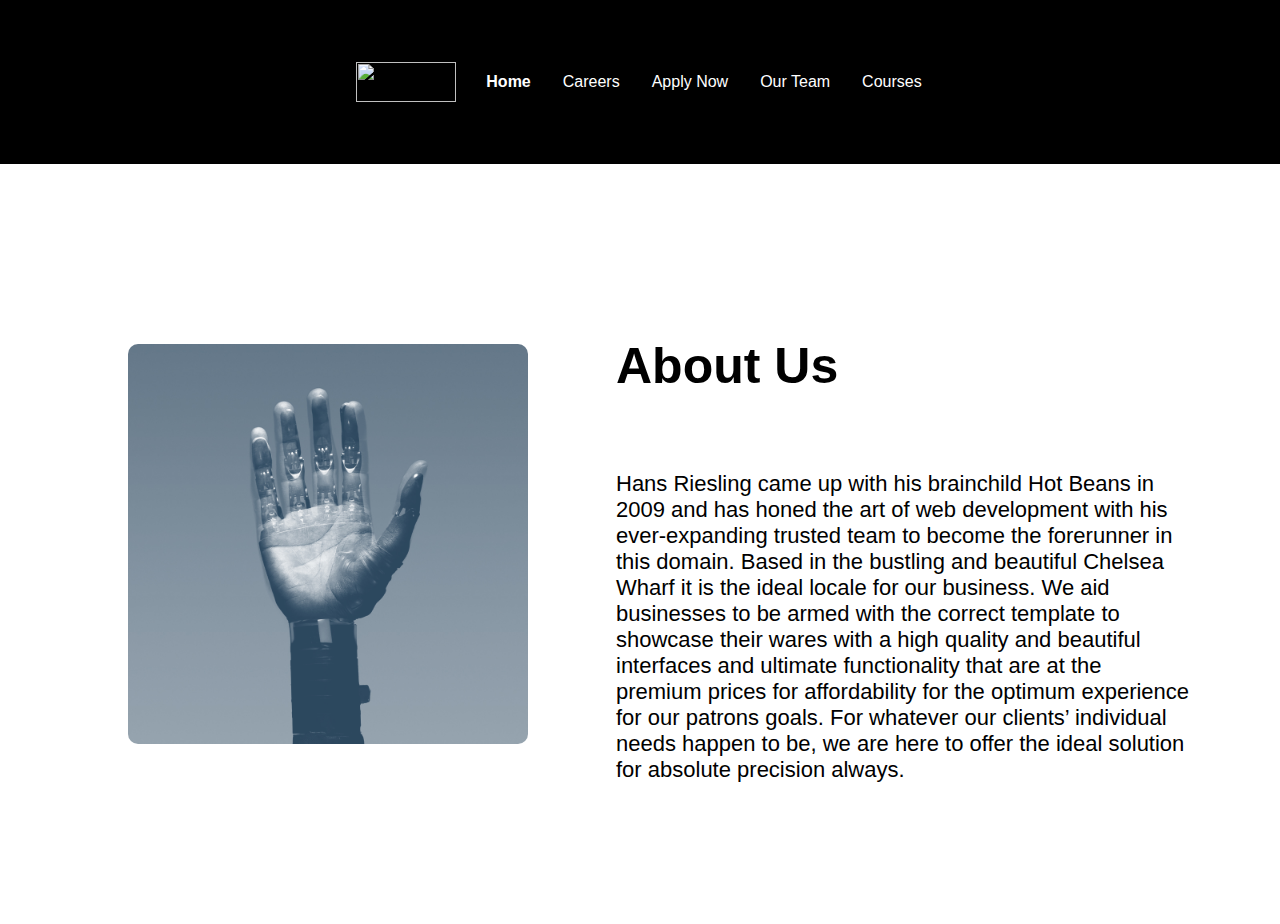
==== index.html @ c001ea00 "Add files via upload" ====
<head>
<title> Hot Beans Web Development</title>
    <link rel="stylesheet" href="styles.css">
    <link rel="preconnect" href="https://fonts.googleapis.com">
<link rel="preconnect" href="https://fonts.gstatic.com" crossorigin>
<link href="https://fonts.googleapis.com/css2?family=Open+Sans:wght@300;500;600&display=swap" rel="stylesheet">
<meta name="viewport" content= "width=device-width initial-scale=1.0" >
<meta charset="utf-8">
<meta name="Description" content= "Hans Riesling came up with his brainchild Hot Beans in 2009 and has honed the art of web development with his ever-expanding trusted team to become the forerunner in this domain. " >
<meta name="keywords" content="" />
</head>

<div class="nav-bar">
  <nav>

    <ul class="nav-list">
      <li class="logo">
  <img src="beans.png" alt="HBW" width="100" height="40">
      </li>
      <li class="nav-item">
        <a  style="font-weight: 600;" href="index.html">Home</a>
      </li>
      <li class="nav-item">
        <a href="careers.html">Careers</a>
      </li>
      <li class="nav-item">
        <a href="jobapplication.html">Apply Now</a>
      </li>
           <li class="nav-item">
        <a href="ourteam.html">Our Team</a>
      </li>
      <li class="nav-item">
        <a href="Courses.html">Courses</a>

      </li>     
    </ul>
  </nav>
</div>

<body>
    <div class="wrapper">


        </div>
        <div class="about-container">
            
            <div class="image-container">
                <img src="pic.jpg" alt="">              
            </div>

            <div class="text-container">
                <h1>About Us</h1>
                <p>Hans Riesling came up with his brainchild Hot Beans in 2009 and has honed the art of web development with his ever-expanding trusted team to become the forerunner in this domain.  Based in the bustling and beautiful Chelsea Wharf it is the ideal locale for our business. We aid businesses to be armed with the correct template to showcase their wares with a high quality and beautiful interfaces and ultimate functionality that are at the premium prices for affordability for the optimum experience for our patrons goals. For whatever our clients’ individual needs happen to be, we are here to offer the ideal solution for absolute precision always.

 

</p>
            </div>
            
        </div>
    </div>
    


</body>
---- styles.css ----
.nav-list {

  padding: 1rem 0;
  display: flex;
  justify-content: flex-end;
  align-items: center;
}

.nav-item {
  list-style: none;
  margin-right: 2rem;
}
.logo{
  float: right;
  margin-right: auto;
  display: flex;
  justify-content: flex-end;
  margin:30px;}

.nav-item a {
  font-family: 'Roboto', sans-serif;
  font-weight: 200;
  text-decoration: none;
  color: white;
  transition: all 200ms ease-in;
}

.nav-item a:hover {
  color: blue;
}


.nav-bar {background-color:black;
width:100%;
margin:0 auto;
    display: flex;
    justify-content: center;}

body{
    font-family: 'Roboto', sans-serif;
margin:0;
padding:0;}


.photo  {float:right;
margin:0;
padding:0;
display: flex;}

.text  {float:left;

margin:2;
padding:2;}

-
@import url('https://fonts.googleapis.com/css2?family=Roboto:wght@300;400;500;700&display=swap');
*{
    padding: 0;
    margin: 0;
    box-sizing: border-box;
    font-family: 'Roboto', sans-serif;
}
.wrapper{
    position: relative;
    display: flex;
    justify-content: center;
    align-items: center;
}
.background-container{
    width: 100%;
    min-height: 100vh;
    display: flex; 
}
.about-container{
    width: 85%;
    min-height: 80vh;
    position: absolute;
    background-color: white;
    display: flex;
    justify-content: center;
    align-items: center;
    padding: 20px 40px;
    border-radius: 5px;
}
.image-container{
    flex: 1;
    display: flex;
    justify-content: center;
    align-items: center;
}
.image-container img {
    width: 500px;
    height: 500px;
    margin: 20px;
    border-radius: 10px;
}
.text-container{
    flex: 1;
    display: flex;
    justify-content: center;
    align-items: flex-start;
    flex-direction: column;
    font-size: 22px;
}
.text-container h1{
    font-size: 70px;
    padding: 20px 0px;
}

@media screen and (max-width: 1600px){
    .about-container{
        width: 90%;
    }
    .image-container img{
        width: 400px;
        height: 400px;
    }
    .text-container h1{
        font-size: 50px;
    }
}
@media screen and (max-width: 1100px){
    .about-container{
        flex-direction: column;
    }
    .image-container img{
        width: 300px;
        height: 300px;
    }
    .text-container {
        align-items: center;
    }
}

.container {
  margin: 20px 40px;
  color: black;
}

.profiles {
  display: flex;
  justify-content: space-around;
  margin: 20px 80px;
}

.profile {
  flex-basis: 260px;
}

.profile .profile-img {
  height: 260px;
  width: 260px;
  border-radius: 50%;
  filter: grayscale(100%);
  cursor: pointer;
  transition: 400ms;
}

.profile:hover .profile-img {
  filter: grayscale(0);
}

.user-name {
  margin-top: 30px;
  font-size: 35px;
}

.profile h5 {
  font-size: 18px;
  font-weight: 100;
  letter-spacing: 1px;
  color: blue;
}

.profile p {
  font-size: 16px;
  margin-top: 20px;
  text-align: justify;
    letter-spacing: 0px;
}

@media only screen and (max-width: 1150px) {
  .profiles {
    flex-direction: column;
  }

  .profile {
    display: flex;
    flex-direction: column;
    align-items: center;
  }

  .profile p {
    text-align: center;
    margin: 20px 60px 80px 60px;
    font-size: 20px;
  }
}

@media only screen and (max-width: 900px) {
  .heading {
    font-size: 40px;
    color: black;
    text-align: center;
  }

  .heading span {
    font-size: 15px;
  }

  .profiles {
    margin: 20px 0;
  }

  .profile p {
    margin: 20px 10px 80px 10px;
  }
}

  .jobform{
    margin: 90;
  }
  
  .careerphoto{  height: 260px;
  width: 260px;
  border-radius: 20%;
  transition: 400ms;}
  
  .parallax {
  background-image: url("course.jpg");

  min-height: 500px;
     max-width:100%;
  background-attachment: fixed;
  background-position: center;
  background-repeat: no-repeat;
  background-size: cover;
}
div.gallery {
  margin: 5px;
  border: 1px solid #ccc;
  float: left;
  width: 250px;
}

div.gallery:hover {
  border: 1px solid #777;
}

div.gallery img {
  width: 100%;
  height: auto;
}

div.desc {
  padding: 15px;
  text-align: center;
}

h4{font-size:25px; font-weight: 500;
}

.btn {
  background-color: LightGray;
  border: none;
  color: black;
  padding: 20px;
  text-align: center;
  text-decoration: none;
  display: inline-block;
  font-size: 16px;
  margin: 4px 2px;
  cursor: pointer;
  border-radius: 5px;
}
.btn:hover {background: black;  color: white;}
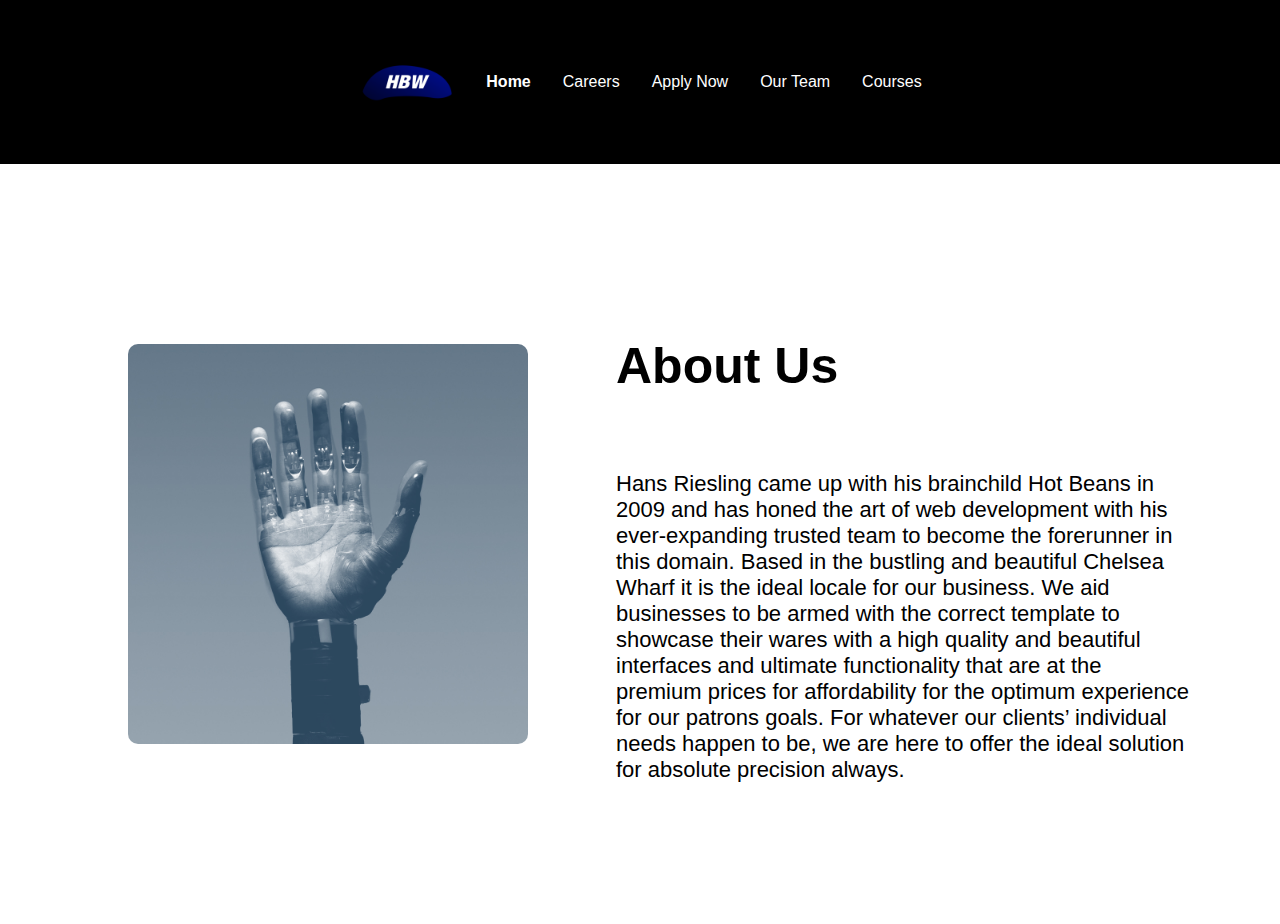
==== commit 495f30d8: "Update index.html" ====
--- a/index.html
+++ b/index.html
@@ -30,7 +30,7 @@
         <a href="ourteam.html">Our Team</a>
       </li>
       <li class="nav-item">
-        <a href="Courses.html">Courses</a>
+        <a href="courses.html">Courses</a>
 
       </li>     
     </ul>
@@ -62,4 +62,4 @@
     
 
 
-</body>+</body>
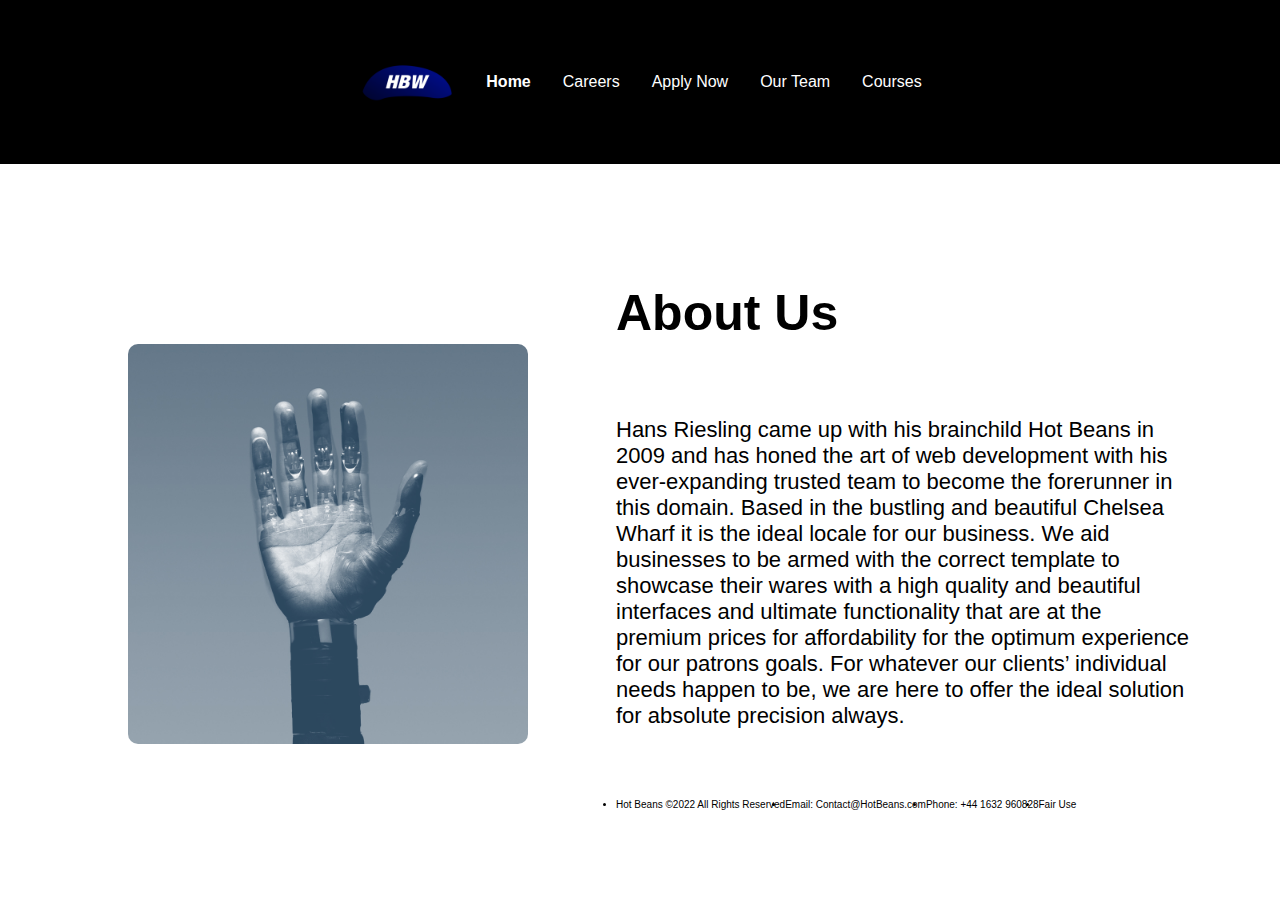
==== commit a7b72a33: "Add files via upload" ====
--- a/index.html
+++ b/index.html
@@ -6,8 +6,10 @@
 <link href="https://fonts.googleapis.com/css2?family=Open+Sans:wght@300;500;600&display=swap" rel="stylesheet">
 <meta name="viewport" content= "width=device-width initial-scale=1.0" >
 <meta charset="utf-8">
-<meta name="Description" content= "Hans Riesling came up with his brainchild Hot Beans in 2009 and has honed the art of web development with his ever-expanding trusted team to become the forerunner in this domain. " >
-<meta name="keywords" content="" />
+<meta name="Description" content= "Hans Riesling came up with his brainchild Hot Beans in 2009 and has honed the art of web development "/>
+<meta name="keywords" content="building an ecommerce website,web development,
+front end developer,fullstack dev,rails ruby,website development
+hot beans," />
 </head>
 
 <div class="nav-bar">
@@ -50,16 +52,33 @@
 
             <div class="text-container">
                 <h1>About Us</h1>
-                <p>Hans Riesling came up with his brainchild Hot Beans in 2009 and has honed the art of web development with his ever-expanding trusted team to become the forerunner in this domain.  Based in the bustling and beautiful Chelsea Wharf it is the ideal locale for our business. We aid businesses to be armed with the correct template to showcase their wares with a high quality and beautiful interfaces and ultimate functionality that are at the premium prices for affordability for the optimum experience for our patrons goals. For whatever our clients’ individual needs happen to be, we are here to offer the ideal solution for absolute precision always.
+                <p>Hans Riesling came up with his brainchild Hot Beans in 2009 and has honed the art of web development with his ever-expanding trusted team to become the forerunner in this domain.  Based in the bustling and beautiful Chelsea Wharf it is the ideal locale for our business.
+                 We aid businesses to be armed with the correct template to showcase their wares with a high quality and beautiful interfaces and ultimate functionality that are at the premium prices for affordability for the optimum experience for our patrons goals. 
+                 For whatever our clients’ individual needs happen to be, we are here to offer the ideal solution for absolute precision always.
+                 </p>
+                 
+                    <ul class="nav-list">
+      <li class="foot-item">
+        <a>Hot Beans ©2022 All Rights Reserved</a>
+      </li>
+      <li class="foot-item">
+        <a>Email: Contact@HotBeans.com</a>
+      </li>
+      <li class="foot-item">
+        <a>Phone: +44 1632 960828</a>
+      </li>
+           <li class="foot-item">
+        <a hre>Fair Use</a>
+      </li>
 
- 
-
-</p>
+    </ul>
             </div>
             
         </div>
+        
     </div>
     
 
 
 </body>
+
--- a/styles.css
+++ b/styles.css
@@ -225,17 +225,15 @@
   width: 260px;
   border-radius: 20%;
   transition: 400ms;}
-  
+
   .parallax {
-  background-image: url("course.jpg");
-
   min-height: 500px;
-     max-width:100%;
   background-attachment: fixed;
   background-position: center;
   background-repeat: no-repeat;
   background-size: cover;
 }
+
 div.gallery {
   margin: 5px;
   border: 1px solid #ccc;
@@ -244,7 +242,7 @@
 }
 
 div.gallery:hover {
-  border: 1px solid #777;
+  border: 5px solid #777;
 }
 
 div.gallery img {
@@ -273,4 +271,21 @@
   cursor: pointer;
   border-radius: 5px;
 }
-.btn:hover {background: black;  color: white;}+.btn:hover {background: black;  color: white;}
+
+
+ 
+ .foot-list {
+  padding: 1rem 0;
+  display: flex;
+  justify-content: flex-end;
+  align-items: center;
+
+}
+ .foot-item{
+  margin: 10px 0;
+    font-family: 'Roboto', sans-serif;
+  font-weight: 200;
+    font-size: 10;
+
+  color: black;}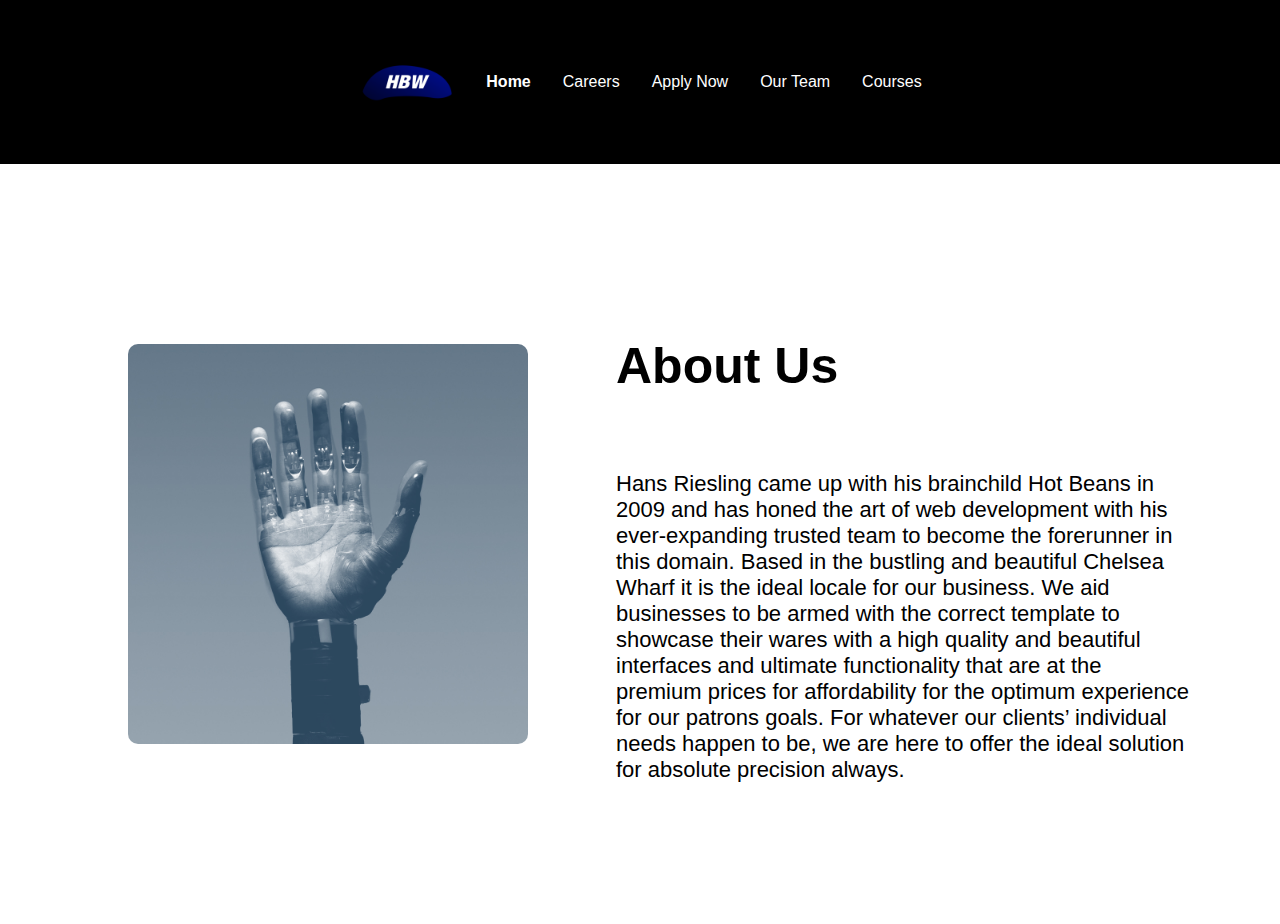
==== commit de906bc9: "Update index.html" ====
--- a/index.html
+++ b/index.html
@@ -57,21 +57,6 @@
                  For whatever our clients’ individual needs happen to be, we are here to offer the ideal solution for absolute precision always.
                  </p>
                  
-                    <ul class="nav-list">
-      <li class="foot-item">
-        <a>Hot Beans ©2022 All Rights Reserved</a>
-      </li>
-      <li class="foot-item">
-        <a>Email: Contact@HotBeans.com</a>
-      </li>
-      <li class="foot-item">
-        <a>Phone: +44 1632 960828</a>
-      </li>
-           <li class="foot-item">
-        <a hre>Fair Use</a>
-      </li>
-
-    </ul>
             </div>
             
         </div>
